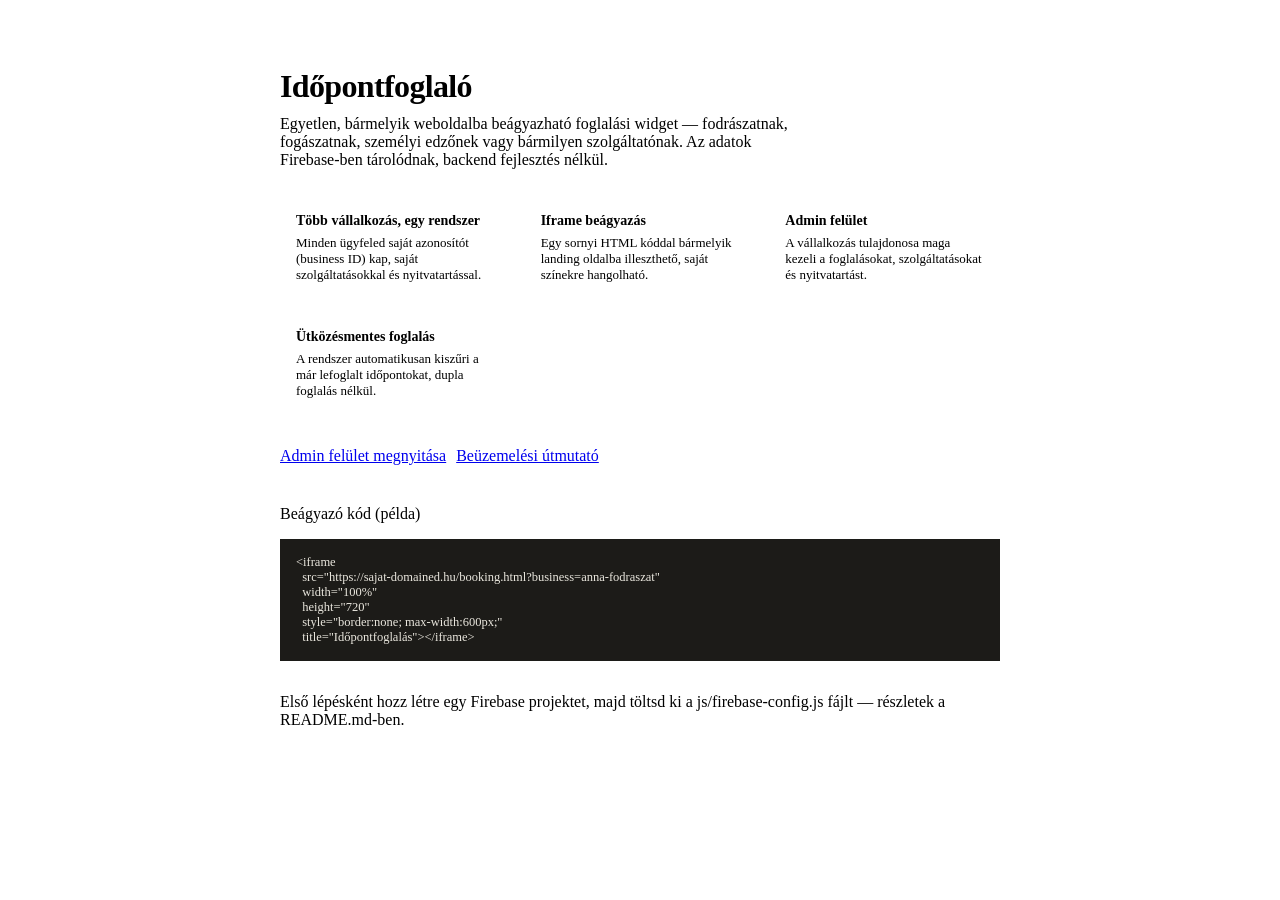
==== index.html @ 6e52a12f "v_1.0" ====
<!DOCTYPE html>
<html lang="hu">
<head>
<meta charset="UTF-8">
<meta name="viewport" content="width=device-width, initial-scale=1.0">
<title>Időpontfoglaló — beágyazható foglalási rendszer</title>
<link rel="preconnect" href="https://fonts.googleapis.com">
<link href="https://fonts.googleapis.com/css2?family=Inter:wght@400;500;600;700&family=JetBrains+Mono:wght@500&display=swap" rel="stylesheet">
<link rel="stylesheet" href="css/style.css">
<style>
  .if-hero { max-width: 720px; margin: 0 auto; padding: 60px 20px 40px; }
  .if-hero h1 { font-size: 32px; font-weight: 800; letter-spacing: -0.02em; margin: 0 0 10px; }
  .if-hero p.lead { font-size: 16px; color: var(--if-text-muted); margin: 0 0 28px; max-width: 520px; }
  .if-feature-grid { display: grid; grid-template-columns: repeat(auto-fit, minmax(200px, 1fr)); gap: 14px; margin-bottom: 32px; }
  .if-feature { border: 1px solid var(--if-border); border-radius: var(--if-radius); padding: 16px; background: var(--if-surface); }
  .if-feature h3 { font-size: 14px; margin: 0 0 6px; }
  .if-feature p { font-size: 13px; color: var(--if-text-muted); margin: 0; }
  .if-cta-row { display: flex; gap: 10px; flex-wrap: wrap; margin-bottom: 40px; }
  .if-code-block { background: #1c1b18; color: #eae7de; padding: 16px; border-radius: var(--if-radius); font-family: var(--if-font-mono); font-size: 12.5px; overflow-x: auto; white-space: pre; }
</style>
</head>
<body class="if-widget-body">
  <div class="if-hero">
    <h1>Időpontfoglaló</h1>
    <p class="lead">Egyetlen, bármelyik weboldalba beágyazható foglalási widget — fodrászatnak, fogászatnak, személyi edzőnek vagy bármilyen szolgáltatónak. Az adatok Firebase-ben tárolódnak, backend fejlesztés nélkül.</p>

    <div class="if-feature-grid">
      <div class="if-feature">
        <h3>Több vállalkozás, egy rendszer</h3>
        <p>Minden ügyfeled saját azonosítót (business ID) kap, saját szolgáltatásokkal és nyitvatartással.</p>
      </div>
      <div class="if-feature">
        <h3>Iframe beágyazás</h3>
        <p>Egy sornyi HTML kóddal bármelyik landing oldalba illeszthető, saját színekre hangolható.</p>
      </div>
      <div class="if-feature">
        <h3>Admin felület</h3>
        <p>A vállalkozás tulajdonosa maga kezeli a foglalásokat, szolgáltatásokat és nyitvatartást.</p>
      </div>
      <div class="if-feature">
        <h3>Ütközésmentes foglalás</h3>
        <p>A rendszer automatikusan kiszűri a már lefoglalt időpontokat, dupla foglalás nélkül.</p>
      </div>
    </div>

    <div class="if-cta-row">
      <a href="admin.html" class="if-btn if-btn-primary">Admin felület megnyitása</a>
      <a href="README.md" class="if-btn if-btn-ghost">Beüzemelési útmutató</a>
    </div>

    <p class="if-section-title">Beágyazó kód (példa)</p>
    <div class="if-code-block">&lt;iframe
  src="https://sajat-domained.hu/booking.html?business=anna-fodraszat"
  width="100%"
  height="720"
  style="border:none; max-width:600px;"
  title="Időpontfoglalás"&gt;&lt;/iframe&gt;</div>

    <p class="if-footer-note" style="text-align:left; margin-top:32px;">Első lépésként hozz létre egy Firebase projektet, majd töltsd ki a js/firebase-config.js fájlt — részletek a README.md-ben.</p>
  </div>
</body>
</html>
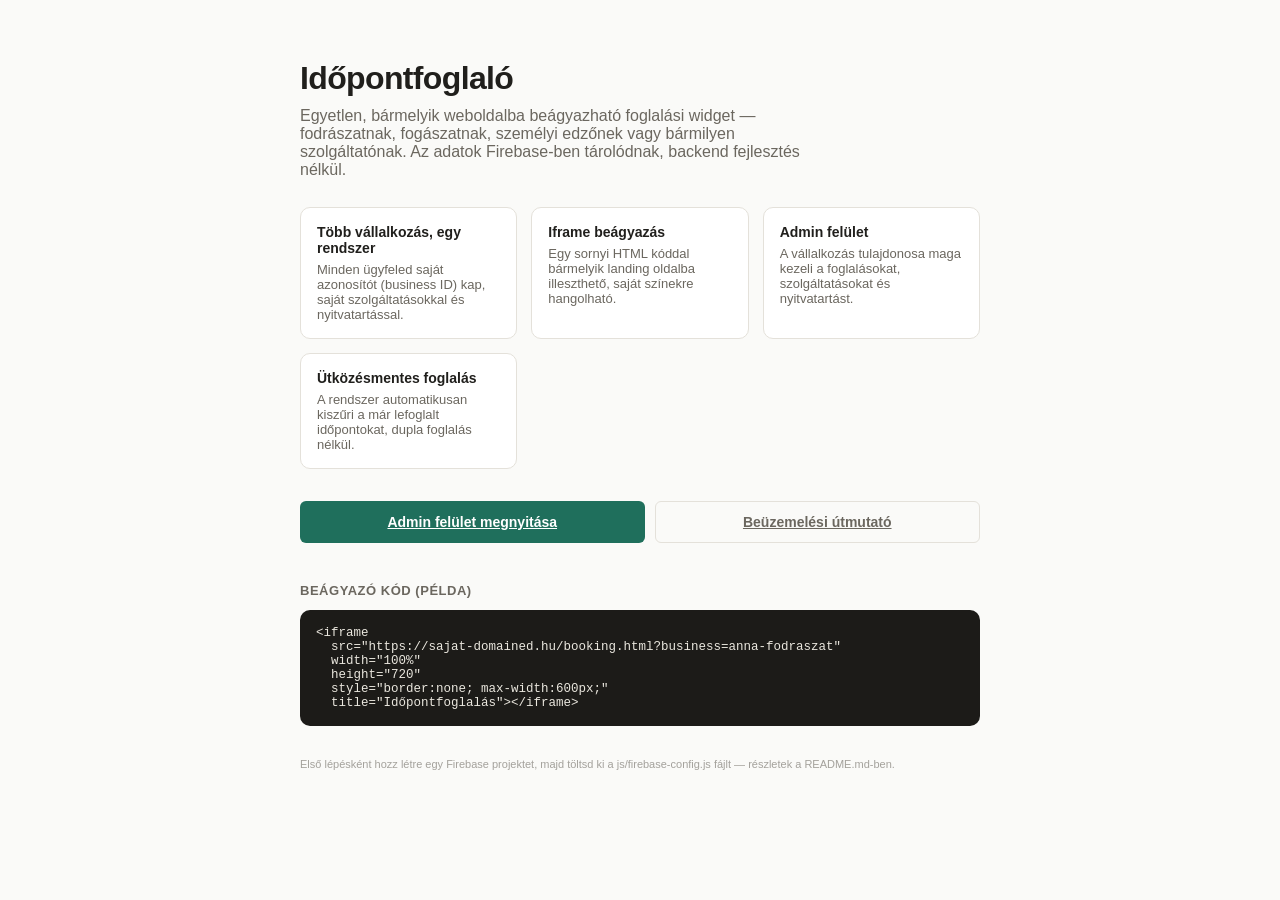
==== commit d54c73c3: "Add files via upload" ====
--- a/index.html
+++ b/index.html
@@ -16,7 +16,16 @@
   .if-feature h3 { font-size: 14px; margin: 0 0 6px; }
   .if-feature p { font-size: 13px; color: var(--if-text-muted); margin: 0; }
   .if-cta-row { display: flex; gap: 10px; flex-wrap: wrap; margin-bottom: 40px; }
-  .if-code-block { background: #1c1b18; color: #eae7de; padding: 16px; border-radius: var(--if-radius); font-family: var(--if-font-mono); font-size: 12.5px; overflow-x: auto; white-space: pre; }
+  .if-code-block { background: #1c1b18; color: #eae7de; padding: 16px; border-radius: var(--if-radius); font-family: var(--if-font-mono); font-size: 12.5px; overflow-x: auto; white-space: pre; -webkit-overflow-scrolling: touch; }
+  .if-cta-row .if-btn { flex: 1 1 auto; text-align: center; }
+
+  @media (max-width: 480px) {
+    .if-hero { padding: 36px 16px 32px; }
+    .if-hero h1 { font-size: 26px; }
+    .if-hero p.lead { font-size: 15px; }
+    .if-feature-grid { grid-template-columns: 1fr; gap: 10px; }
+    .if-code-block { font-size: 11.5px; padding: 14px; }
+  }
 </style>
 </head>
 <body class="if-widget-body">
--- a/css/style.css
+++ b/css/style.css
@@ -0,0 +1,277 @@
+/* ============================================================
+   IDŐPONTFOGLALÓ WIDGET — ALAP STÍLUS
+   A színek és betűtípus CSS változókon keresztül testreszabhatók,
+   így minden beágyazó weboldal (fodrászat, fogászat, edző stb.)
+   a saját arculatára színezheti a widgetet — lásd README.md
+   ============================================================ */
+
+:root {
+  --if-primary: #1F6F5C;       /* fő szín (gomb, kiemelés) */
+  --if-primary-dark: #165545;
+  --if-accent: #E8A33D;        /* kiválasztott elem, figyelemfelhívás */
+  --if-bg: #FAFAF8;
+  --if-surface: #FFFFFF;
+  --if-border: #E4E1DA;
+  --if-text: #201F1C;
+  --if-text-muted: #6B675F;
+  --if-danger: #C4453B;
+  --if-success: #2E8B57;
+  --if-radius: 10px;
+  --if-radius-sm: 6px;
+  --if-font: 'Inter', -apple-system, BlinkMacSystemFont, 'Segoe UI', sans-serif;
+  --if-font-mono: 'JetBrains Mono', 'Courier New', monospace;
+  --if-shadow: 0 1px 3px rgba(32,31,28,0.08), 0 8px 24px rgba(32,31,28,0.06);
+}
+
+* { box-sizing: border-box; }
+
+body.if-widget-body {
+  margin: 0;
+  font-family: var(--if-font);
+  background: var(--if-bg);
+  color: var(--if-text);
+  -webkit-font-smoothing: antialiased;
+}
+
+.if-container {
+  max-width: 560px;
+  margin: 0 auto;
+  padding: 24px 20px 60px;
+}
+
+.if-header {
+  margin-bottom: 24px;
+}
+
+.if-business-name {
+  font-size: 22px;
+  font-weight: 700;
+  margin: 0 0 4px;
+  letter-spacing: -0.01em;
+}
+
+.if-business-sub {
+  font-size: 14px;
+  color: var(--if-text-muted);
+  margin: 0;
+}
+
+/* Step progress */
+.if-steps {
+  display: flex;
+  gap: 6px;
+  margin-bottom: 28px;
+}
+.if-step-dot {
+  flex: 1;
+  height: 3px;
+  border-radius: 3px;
+  background: var(--if-border);
+  transition: background .25s ease;
+}
+.if-step-dot.if-active { background: var(--if-primary); }
+.if-step-dot.if-done { background: var(--if-primary); opacity: 0.5; }
+
+.if-card {
+  background: var(--if-surface);
+  border: 1px solid var(--if-border);
+  border-radius: var(--if-radius);
+  padding: 20px;
+  box-shadow: var(--if-shadow);
+}
+
+.if-section-title {
+  font-size: 13px;
+  font-weight: 600;
+  text-transform: uppercase;
+  letter-spacing: 0.04em;
+  color: var(--if-text-muted);
+  margin: 0 0 12px;
+}
+
+/* Service list */
+.if-service-list { display: flex; flex-direction: column; gap: 10px; }
+.if-service-item {
+  display: flex;
+  justify-content: space-between;
+  align-items: center;
+  padding: 14px 16px;
+  border: 1.5px solid var(--if-border);
+  border-radius: var(--if-radius-sm);
+  cursor: pointer;
+  transition: border-color .15s ease, background .15s ease;
+  background: var(--if-surface);
+}
+.if-service-item:hover { border-color: var(--if-primary); }
+.if-service-item.if-selected {
+  border-color: var(--if-primary);
+  background: color-mix(in srgb, var(--if-primary) 6%, white);
+}
+.if-service-name { font-weight: 600; font-size: 15px; }
+.if-service-meta { font-size: 13px; color: var(--if-text-muted); margin-top: 2px; }
+.if-service-price { font-family: var(--if-font-mono); font-size: 14px; font-weight: 600; color: var(--if-primary); white-space: nowrap; }
+
+/* Calendar */
+.if-cal-header {
+  display: flex;
+  align-items: center;
+  justify-content: space-between;
+  margin-bottom: 12px;
+}
+.if-cal-nav {
+  background: none;
+  border: 1px solid var(--if-border);
+  border-radius: var(--if-radius-sm);
+  width: 32px; height: 32px;
+  cursor: pointer;
+  font-size: 15px;
+  color: var(--if-text);
+}
+.if-cal-nav:disabled { opacity: 0.3; cursor: not-allowed; }
+.if-cal-month { font-weight: 700; font-size: 15px; }
+.if-cal-grid {
+  display: grid;
+  grid-template-columns: repeat(7, 1fr);
+  gap: 4px;
+  text-align: center;
+}
+.if-cal-dow { font-size: 11px; color: var(--if-text-muted); padding-bottom: 6px; font-weight: 600; }
+.if-cal-day {
+  aspect-ratio: 1;
+  display: flex; align-items: center; justify-content: center;
+  border-radius: var(--if-radius-sm);
+  font-size: 14px;
+  cursor: pointer;
+  border: 1.5px solid transparent;
+}
+.if-cal-day.if-empty { cursor: default; }
+.if-cal-day.if-disabled { color: var(--if-border); cursor: not-allowed; }
+.if-cal-day.if-available:hover { border-color: var(--if-primary); }
+.if-cal-day.if-selected { background: var(--if-primary); color: #fff; font-weight: 700; }
+.if-cal-day.if-today:not(.if-selected) { border-color: var(--if-accent); }
+
+/* Time slots */
+.if-slot-grid {
+  display: grid;
+  grid-template-columns: repeat(3, 1fr);
+  gap: 8px;
+  margin-top: 4px;
+}
+.if-slot {
+  padding: 10px 6px;
+  text-align: center;
+  border: 1.5px solid var(--if-border);
+  border-radius: var(--if-radius-sm);
+  font-family: var(--if-font-mono);
+  font-size: 14px;
+  cursor: pointer;
+  background: var(--if-surface);
+}
+.if-slot:hover { border-color: var(--if-primary); }
+.if-slot.if-selected { background: var(--if-primary); border-color: var(--if-primary); color: #fff; font-weight: 700; }
+.if-slot.if-taken { opacity: 0.35; text-decoration: line-through; cursor: not-allowed; }
+.if-no-slots { font-size: 14px; color: var(--if-text-muted); padding: 16px 0; text-align: center; }
+
+/* Form */
+.if-field { margin-bottom: 14px; }
+.if-label { display: block; font-size: 13px; font-weight: 600; margin-bottom: 6px; }
+.if-input, .if-textarea {
+  width: 100%;
+  padding: 11px 12px;
+  border: 1.5px solid var(--if-border);
+  border-radius: var(--if-radius-sm);
+  font-family: var(--if-font);
+  font-size: 14px;
+  background: var(--if-surface);
+  color: var(--if-text);
+}
+.if-input:focus, .if-textarea:focus {
+  outline: none;
+  border-color: var(--if-primary);
+}
+.if-textarea { resize: vertical; min-height: 70px; }
+
+/* Buttons */
+.if-btn {
+  display: inline-flex;
+  align-items: center;
+  justify-content: center;
+  gap: 6px;
+  padding: 12px 20px;
+  border-radius: var(--if-radius-sm);
+  border: none;
+  font-family: var(--if-font);
+  font-size: 14px;
+  font-weight: 600;
+  cursor: pointer;
+  transition: opacity .15s ease, transform .1s ease;
+}
+.if-btn:active { transform: scale(0.98); }
+.if-btn:disabled { opacity: 0.4; cursor: not-allowed; }
+.if-btn-primary { background: var(--if-primary); color: #fff; }
+.if-btn-primary:hover:not(:disabled) { background: var(--if-primary-dark); }
+.if-btn-ghost { background: transparent; color: var(--if-text-muted); border: 1.5px solid var(--if-border); }
+.if-btn-ghost:hover { border-color: var(--if-text-muted); }
+.if-btn-danger { background: var(--if-danger); color: #fff; }
+.if-btn-block { width: 100%; }
+
+.if-nav-row { display: flex; gap: 10px; margin-top: 20px; }
+.if-nav-row .if-btn { flex: 1; }
+
+/* Summary */
+.if-summary-row {
+  display: flex;
+  justify-content: space-between;
+  padding: 10px 0;
+  border-bottom: 1px solid var(--if-border);
+  font-size: 14px;
+}
+.if-summary-row:last-child { border-bottom: none; }
+.if-summary-label { color: var(--if-text-muted); }
+.if-summary-value { font-weight: 600; text-align: right; }
+
+/* Confirmation */
+.if-confirm-icon {
+  width: 56px; height: 56px;
+  border-radius: 50%;
+  background: var(--if-success);
+  color: #fff;
+  display: flex; align-items: center; justify-content: center;
+  font-size: 28px;
+  margin: 0 auto 16px;
+}
+.if-confirm-title { text-align: center; font-size: 19px; font-weight: 700; margin: 0 0 6px; }
+.if-confirm-sub { text-align: center; font-size: 14px; color: var(--if-text-muted); margin: 0 0 20px; }
+
+.if-error-box {
+  background: color-mix(in srgb, var(--if-danger) 10%, white);
+  color: var(--if-danger);
+  border: 1px solid color-mix(in srgb, var(--if-danger) 30%, white);
+  padding: 10px 14px;
+  border-radius: var(--if-radius-sm);
+  font-size: 13px;
+  margin-bottom: 14px;
+}
+
+.if-loading { text-align: center; padding: 60px 20px; color: var(--if-text-muted); font-size: 14px; }
+.if-spinner {
+  width: 28px; height: 28px;
+  border: 3px solid var(--if-border);
+  border-top-color: var(--if-primary);
+  border-radius: 50%;
+  margin: 0 auto 12px;
+  animation: if-spin 0.7s linear infinite;
+}
+@keyframes if-spin { to { transform: rotate(360deg); } }
+
+.if-footer-note {
+  text-align: center;
+  font-size: 11px;
+  color: var(--if-text-muted);
+  margin-top: 24px;
+  opacity: 0.6;
+}
+
+@media (max-width: 400px) {
+  .if-slot-grid { grid-template-columns: repeat(2, 1fr); }
+}
